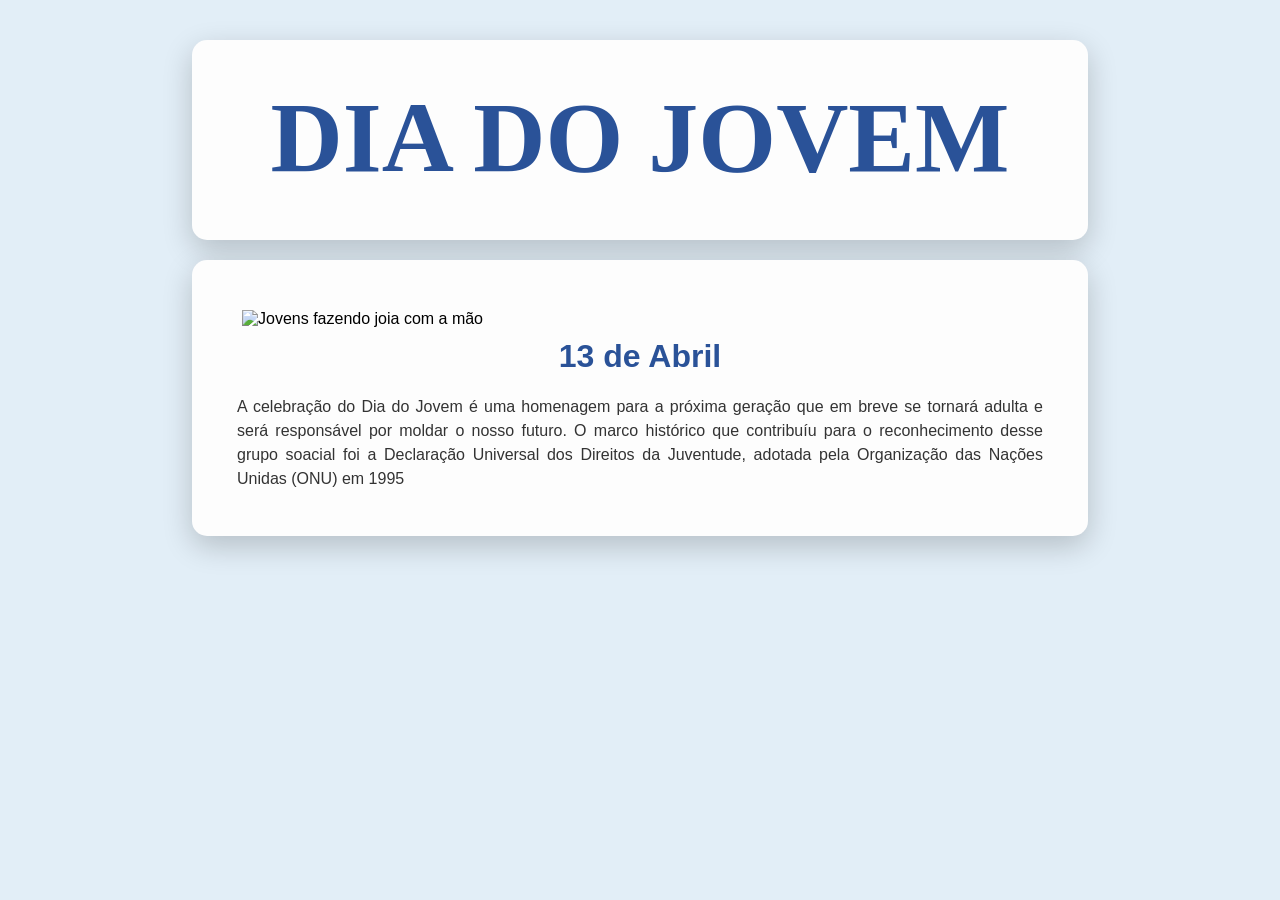
==== AT1.html @ 8eadd7f3 "Add files via upload" ====
<!DOCTYPE html>
<html lang="pt-br">
<head>
    <meta charset="UTF-8">
    <meta name="viewport" content="width=device-width, initial-scale=1.0">
    <title>Dia do Jovem</title>
    <style>
        /* Reset padrão para evitar espaços extras indesejados */
        * {
            box-sizing: border-box;
            margin: 0;
            padding: 0;
        }
        
        @font-face {font-family: 'titulo';
    src: url('ExcelsiorSans.ttf') format(truetype);
    font-style: normal;
        }

        body {
            margin: 40px 15%;
            background-color: rgb(226, 238, 247);
            display: flex;
            flex-direction: column;
            justify-content: center;
            gap: 20px;
            font-family: sans-serif;
        }

        .cabecalho, .container {
            background-color: rgb(253, 253, 253);
            padding: 40px;
            box-shadow: 0 10px 30px rgba(0, 0, 0, 0.2);
            border-radius: 15px;
            overflow: hidden;
        }

        .container {
            max-width: 1000px;
            width: 100%;
            min-height: 36px;
        }

        img {
            width: 100%;
            margin: auto;
            padding: 10px;
        }
        .title {
            margin: 0;
            font-family: "titulo";
            font-size: 100px;
        }

        h1 {
            margin-bottom: 20px;
            color: #2a5298;
            text-align: center;
            margin: 10;
            text: solid;
        }

        p {
            line-height: 1.5;
            color: #333;
            text-align: justify;
            margin: 5px;
            
        }
    </style>
</head>
<body>

    <header class="cabecalho">
        <h1 class="title">DIA DO JOVEM</h1>
        <p></p>
    </header>

    <main class="container">
        <img src="https://thumbs.dreamstime.com/b/grupo-de-pessoas-novo-feliz-29343234.jpg" alt="Jovens fazendo joia com a mão">
        <h1>13 de Abril</h1>
        <p>
            A celebração do Dia do Jovem é uma homenagem para a próxima geração que em breve se tornará adulta e será responsável por moldar o nosso futuro.
            O marco histórico que contribuíu para o reconhecimento desse grupo soacial foi a Declaração Universal dos Direitos da Juventude, adotada pela Organização das Nações Unidas (ONU) em 1995
        </p>
    </main>

    <footer></footer>

</body>
</html>
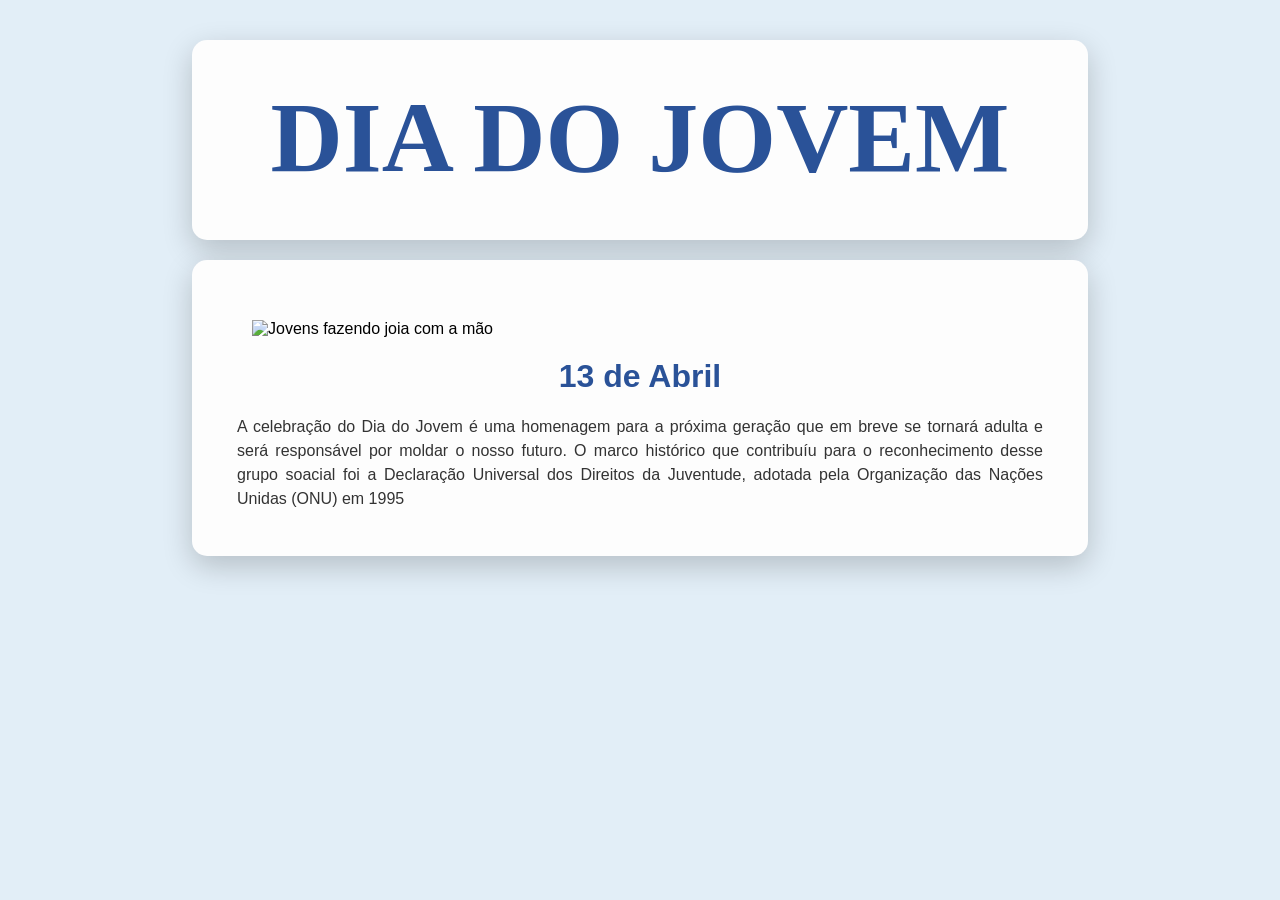
==== commit e64f8c08: "a" ====
--- a/AT1.html
+++ b/AT1.html
@@ -44,7 +44,7 @@
         img {
             width: 100%;
             margin: auto;
-            padding: 10px;
+            padding: 20px;
         }
         .title {
             margin: 0;
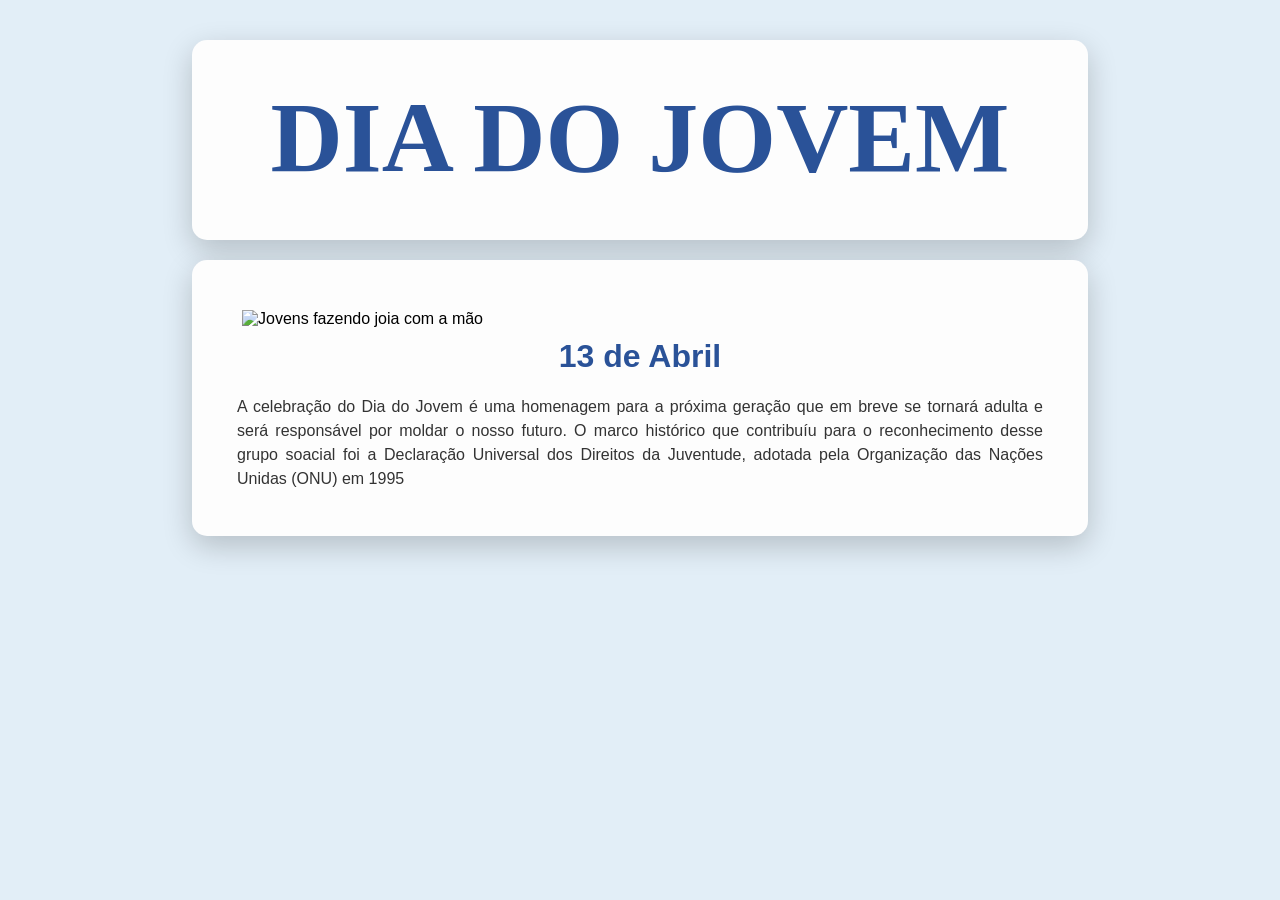
==== commit 717b635b: "a" ====
--- a/AT1.html
+++ b/AT1.html
@@ -44,7 +44,7 @@
         img {
             width: 100%;
             margin: auto;
-            padding: 20px;
+            padding: 10px;
         }
         .title {
             margin: 0;
@@ -83,6 +83,7 @@
             A celebração do Dia do Jovem é uma homenagem para a próxima geração que em breve se tornará adulta e será responsável por moldar o nosso futuro.
             O marco histórico que contribuíu para o reconhecimento desse grupo soacial foi a Declaração Universal dos Direitos da Juventude, adotada pela Organização das Nações Unidas (ONU) em 1995
         </p>
+        
     </main>
 
     <footer></footer>
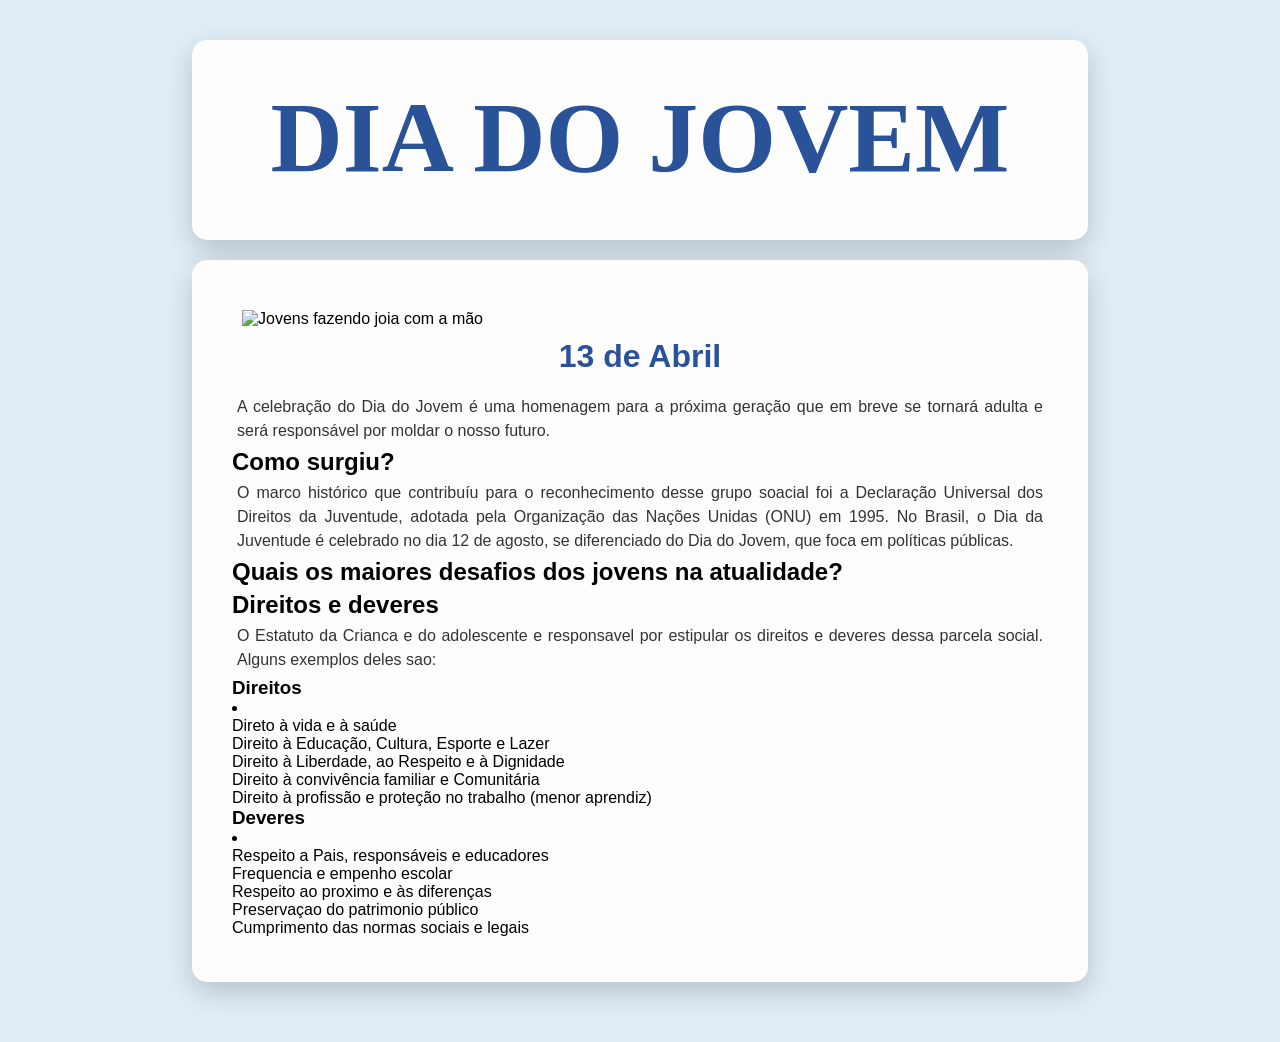
==== commit d90d6cfd: "a" ====
--- a/AT1.html
+++ b/AT1.html
@@ -80,10 +80,44 @@
         <img src="https://thumbs.dreamstime.com/b/grupo-de-pessoas-novo-feliz-29343234.jpg" alt="Jovens fazendo joia com a mão">
         <h1>13 de Abril</h1>
         <p>
-            A celebração do Dia do Jovem é uma homenagem para a próxima geração que em breve se tornará adulta e será responsável por moldar o nosso futuro.
-            O marco histórico que contribuíu para o reconhecimento desse grupo soacial foi a Declaração Universal dos Direitos da Juventude, adotada pela Organização das Nações Unidas (ONU) em 1995
+            A celebração do Dia do Jovem é uma homenagem para a próxima geração que em breve se tornará adulta e será responsável por moldar o nosso futuro. <br>
         </p>
-        
+        <h2>Como surgiu?</h2>
+        <p>O marco histórico que contribuíu para o reconhecimento desse grupo soacial foi a Declaração Universal dos Direitos da Juventude, adotada pela Organização das Nações Unidas (ONU) em 1995. No Brasil, o Dia da Juventude é celebrado no dia 12 de agosto, se diferenciado do Dia do Jovem, que foca em políticas públicas.</p>
+        <h2> Quais os maiores desafios dos jovens na atualidade?
+            <p></p>
+        </h2>
+        <h2> Direitos e deveres</h2>
+            <p>O Estatuto da Crianca e do adolescente e responsavel por estipular os direitos e deveres dessa parcela social. Alguns exemplos deles sao:</p>
+            <h3>Direitos</h3>
+            <li>
+                <ul>Direto à vida e à saúde</ul>
+                <ul>Direito à Educação, Cultura, Esporte e Lazer</ul>
+                <ul>Direito à Liberdade, ao Respeito e à Dignidade</ul>
+                <ul>Direito à convivência familiar e Comunitária</ul>
+                <ul>Direito à profissão e proteção no trabalho (menor aprendiz)</ul>
+            </li>
+            <h3>Deveres</h3>
+                <li>
+                    <ul>Respeito a Pais, responsáveis e educadores</ul>
+                    <ul>Frequencia e empenho escolar</ul>
+                    <ul>Respeito ao proximo e às diferenças</ul>
+                    <ul>Preservaçao do patrimonio público</ul>
+                    <ul>Cumprimento das normas sociais e legais</ul>
+                </li>
+        </h2>
+        <h2>
+            <p></p>
+        </h2>
+        <h2>
+            <p></p>
+        </h2>
+        <h2>
+            <p></p>
+        </h2>
+        <h2>
+            <p></p>
+        </h2>
     </main>
 
     <footer></footer>
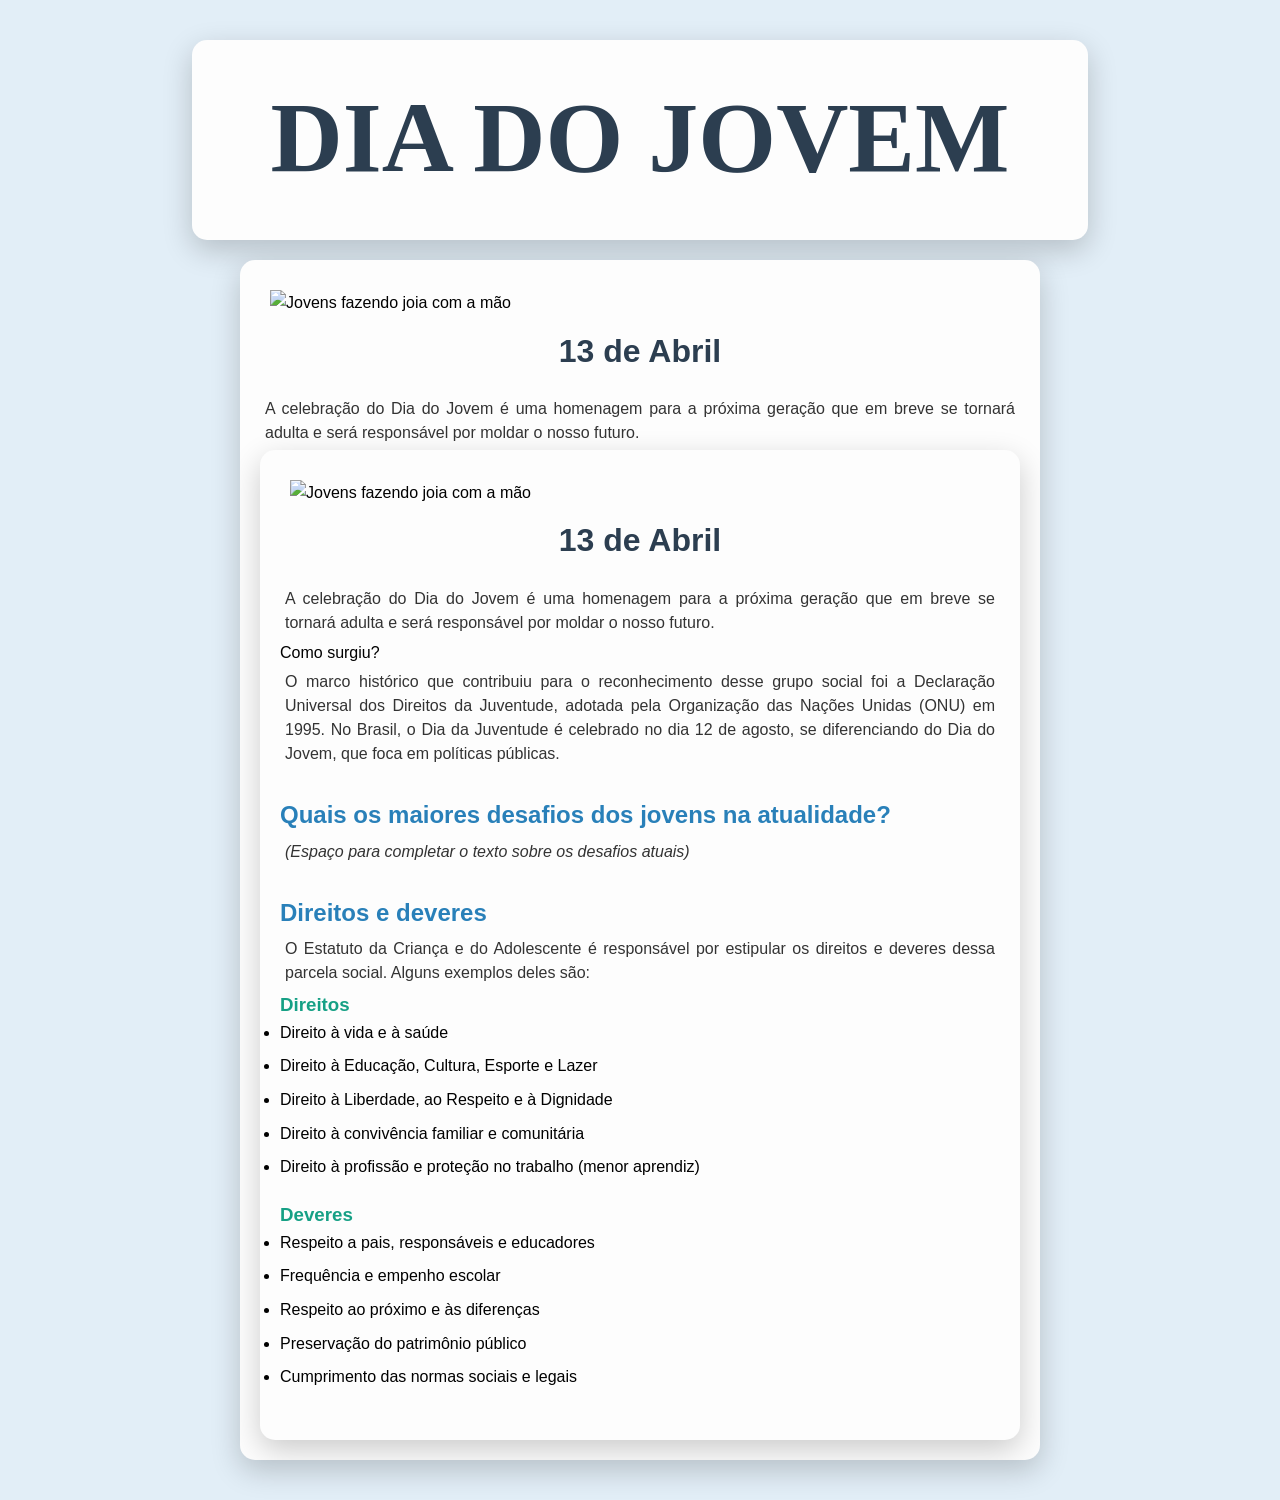
==== commit 8be022ad: "a" ====
--- a/AT1.html
+++ b/AT1.html
@@ -82,30 +82,83 @@
         <p>
             A celebração do Dia do Jovem é uma homenagem para a próxima geração que em breve se tornará adulta e será responsável por moldar o nosso futuro. <br>
         </p>
+        <!DOCTYPE html>
+<html lang="pt-br">
+<head>
+    <meta charset="UTF-8">
+    <meta name="viewport" content="width=device-width, initial-scale=1.0">
+    <title>Dia do Jovem - 13 de Abril</title>
+    <style>
+        .container {
+            max-width: 800px;
+            margin: 0 auto;
+            padding: 20px;
+            font-family: Arial, sans-serif;
+            line-height: 1.6;
+        }
+        img {
+            width: 100%;
+            border-radius: 8px;
+        }
+        h1 { color: #2c3e50; }
+        h2 { color: #2980b9; margin-top: 30px; }
+        h3 { color: #16a085; }
+        ul { margin-bottom: 20px; }
+        li { margin-bottom: 8px; }
+    </style>
+</head>
+<body>
+
+    <header>
+        </header>
+
+    <main class="container">
+        <img src="https://thumbs.dreamstime.com/b/grupo-de-pessoas-novo-feliz-29343234.jpg" 
+             alt="Jovens fazendo joia com a mão">
+        
+        <h1>13 de Abril</h1>
+
+        <p>
+            A celebração do Dia do Jovem é uma homenagem para a próxima geração que em 
+            breve se tornará adulta e será responsável por moldar o nosso futuro.
+
+            </p
         <h2>Como surgiu?</h2>
-        <p>O marco histórico que contribuíu para o reconhecimento desse grupo soacial foi a Declaração Universal dos Direitos da Juventude, adotada pela Organização das Nações Unidas (ONU) em 1995. No Brasil, o Dia da Juventude é celebrado no dia 12 de agosto, se diferenciado do Dia do Jovem, que foca em políticas públicas.</p>
-        <h2> Quais os maiores desafios dos jovens na atualidade?
-            <p></p>
-        </h2>
-        <h2> Direitos e deveres</h2>
-            <p>O Estatuto da Crianca e do adolescente e responsavel por estipular os direitos e deveres dessa parcela social. Alguns exemplos deles sao:</p>
-            <h3>Direitos</h3>
-            <li>
-                <ul>Direto à vida e à saúde</ul>
-                <ul>Direito à Educação, Cultura, Esporte e Lazer</ul>
-                <ul>Direito à Liberdade, ao Respeito e à Dignidade</ul>
-                <ul>Direito à convivência familiar e Comunitária</ul>
-                <ul>Direito à profissão e proteção no trabalho (menor aprendiz)</ul>
-            </li>
-            <h3>Deveres</h3>
-                <li>
-                    <ul>Respeito a Pais, responsáveis e educadores</ul>
-                    <ul>Frequencia e empenho escolar</ul>
-                    <ul>Respeito ao proximo e às diferenças</ul>
-                    <ul>Preservaçao do patrimonio público</ul>
-                    <ul>Cumprimento das normas sociais e legais</ul>
-                </li>
-        </h2>
+        <p>
+            O marco histórico que contribuiu para o reconhecimento desse grupo social foi a 
+            Declaração Universal dos Direitos da Juventude, adotada pela Organização das Nações 
+            Unidas (ONU) em 1995. No Brasil, o Dia da Juventude é celebrado no dia 12 de 
+            agosto, se diferenciando do Dia do Jovem, que foca em políticas públicas.
+        </p>
+
+        <h2>Quais os maiores desafios dos jovens na atualidade?</h2>
+        <p>
+            <em>(Espaço para completar o texto sobre os desafios atuais)</em>
+        </p>
+
+        <h2>Direitos e deveres</h2>
+        <p>
+            O Estatuto da Criança e do Adolescente é responsável por estipular os 
+            direitos e deveres dessa parcela social. Alguns exemplos deles são:
+        </p>
+
+        <h3>Direitos</h3>
+        <ul>
+            <li>Direito à vida e à saúde</li>
+            <li>Direito à Educação, Cultura, Esporte e Lazer</li>
+            <li>Direito à Liberdade, ao Respeito e à Dignidade</li>
+            <li>Direito à convivência familiar e comunitária</li>
+            <li>Direito à profissão e proteção no trabalho (menor aprendiz)</li>
+        </ul>
+
+        <h3>Deveres</h3>
+        <ul>
+            <li>Respeito a pais, responsáveis e educadores</li>
+            <li>Frequência e empenho escolar</li>
+            <li>Respeito ao próximo e às diferenças</li>
+            <li>Preservação do patrimônio público</li>
+            <li>Cumprimento das normas sociais e legais</li>
+        </ul>    </h2>
         <h2>
             <p></p>
         </h2>
